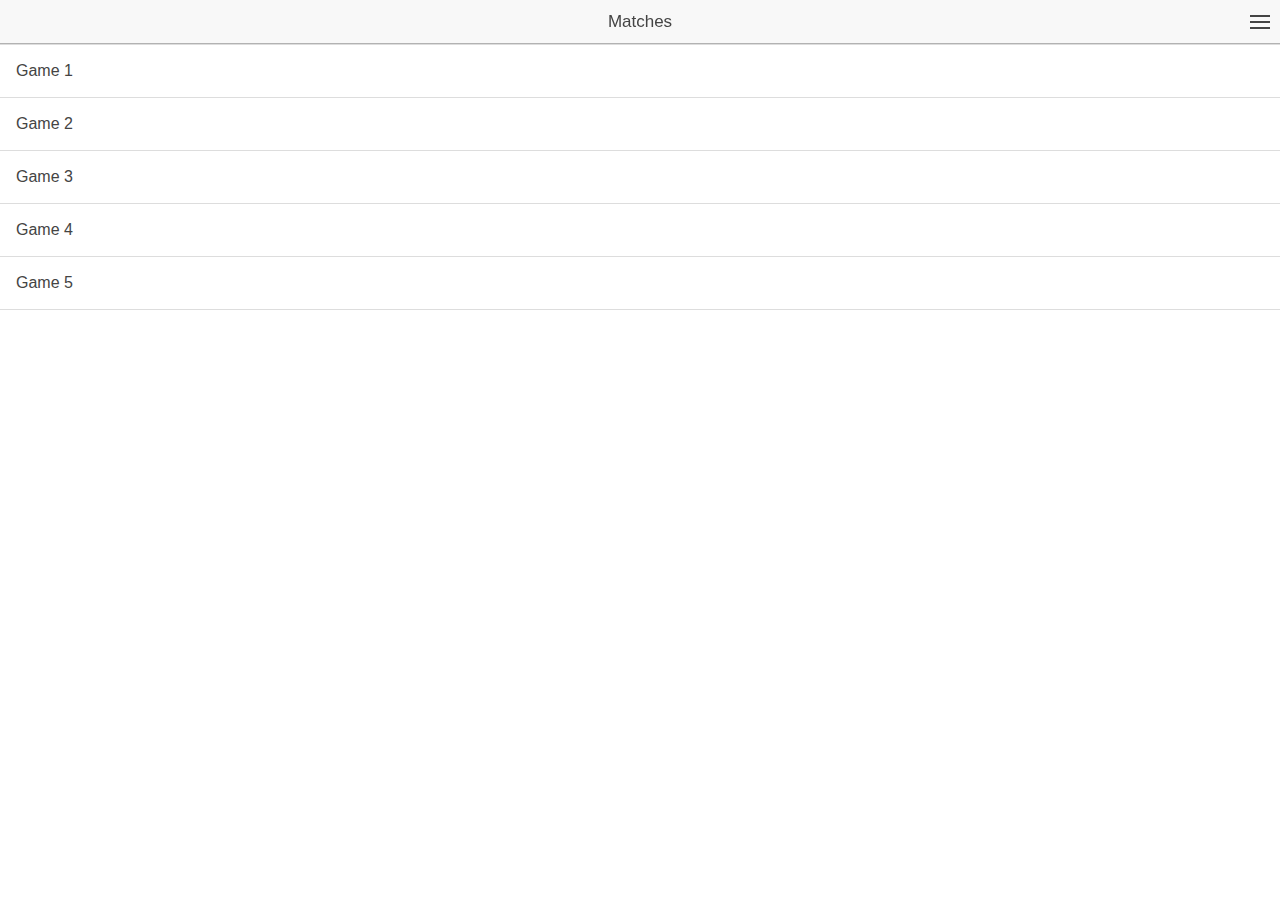
==== mobile-app/www/index.html @ 4e6ca3d6 "Application skeleton & list view" ====
<!DOCTYPE html>
<html>
  <head>
    <meta charset="utf-8">
    <meta name="viewport" content="initial-scale=1, maximum-scale=1, user-scalable=no, width=device-width">
    <title></title>

    <link href="lib/ionic/css/ionic.css" rel="stylesheet">
    <link href="css/style.css" rel="stylesheet">

    <!-- IF using Sass (run gulp sass first), then uncomment below and remove the CSS includes above
    <link href="css/ionic.app.css" rel="stylesheet">
    -->

    <!-- ionic/angularjs js -->
    <script src="lib/ionic/js/ionic.bundle.js"></script>

    <!-- cordova script (this will be a 404 during development) -->
    <script src="cordova.js"></script>

    <!-- your app's js -->
    <script src="js/app.js"></script>
    <script src="js/controllers.js"></script>
  </head>

  <body ng-app="starter">
    <ion-nav-view></ion-nav-view>
  </body>
</html>
---- mobile-app/www/css/style.css ----
/* Empty. Add your own CSS if you like */
div.player-banner{
  margin-left: 10%;
}

div.vs{
  float: left;
  padding-left: 5%;
  padding-right: 5%;
  font-weight: bold;
  font-size: 300%
}
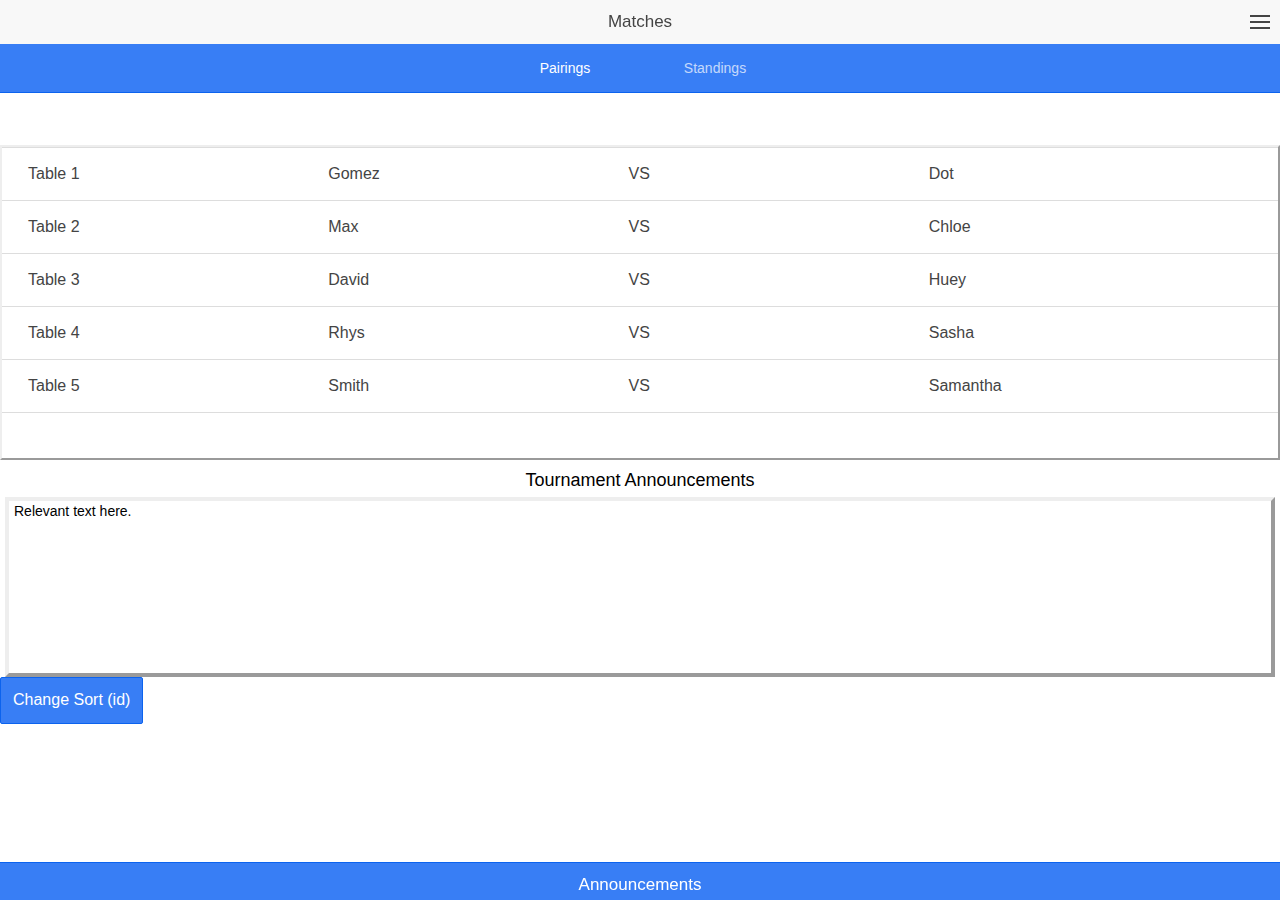
==== commit 5dae1daa: "Added pullbar" ====
--- a/mobile-app/www/index.html
+++ b/mobile-app/www/index.html
@@ -21,6 +21,7 @@
     <!-- your app's js -->
     <script src="js/app.js"></script>
     <script src="js/controllers.js"></script>
+    <script src="lib/ionic-pullup/dist/ion-pullup.js"></script>    
   </head>
 
   <body ng-app="starter">
--- a/mobile-app/www/css/style.css
+++ b/mobile-app/www/css/style.css
@@ -8,5 +8,33 @@
   padding-left: 5%;
   padding-right: 5%;
   font-weight: bold;
-  font-size: 300%
+  font-size: 300%;
 }
+
+.noPadding{
+ padding-top: 0%;
+ padding-bottom: 0%;
+ margin-bottom:0%;
+ margin-top: 0%;
+}
+
+.listBox{
+  margin-left:0%;
+  margin-top: 10vh;
+  width: 100%;
+  height: 35vh;
+  border-width: 2px;
+  border-style: outset;
+}
+
+.tournamentAnnouncements{
+  text-align: center;
+}
+
+.infoBox{
+  border-width: 4px;
+  height: 20vh;
+  border-style: outset;
+  background-color: white;
+  color: black;
+}
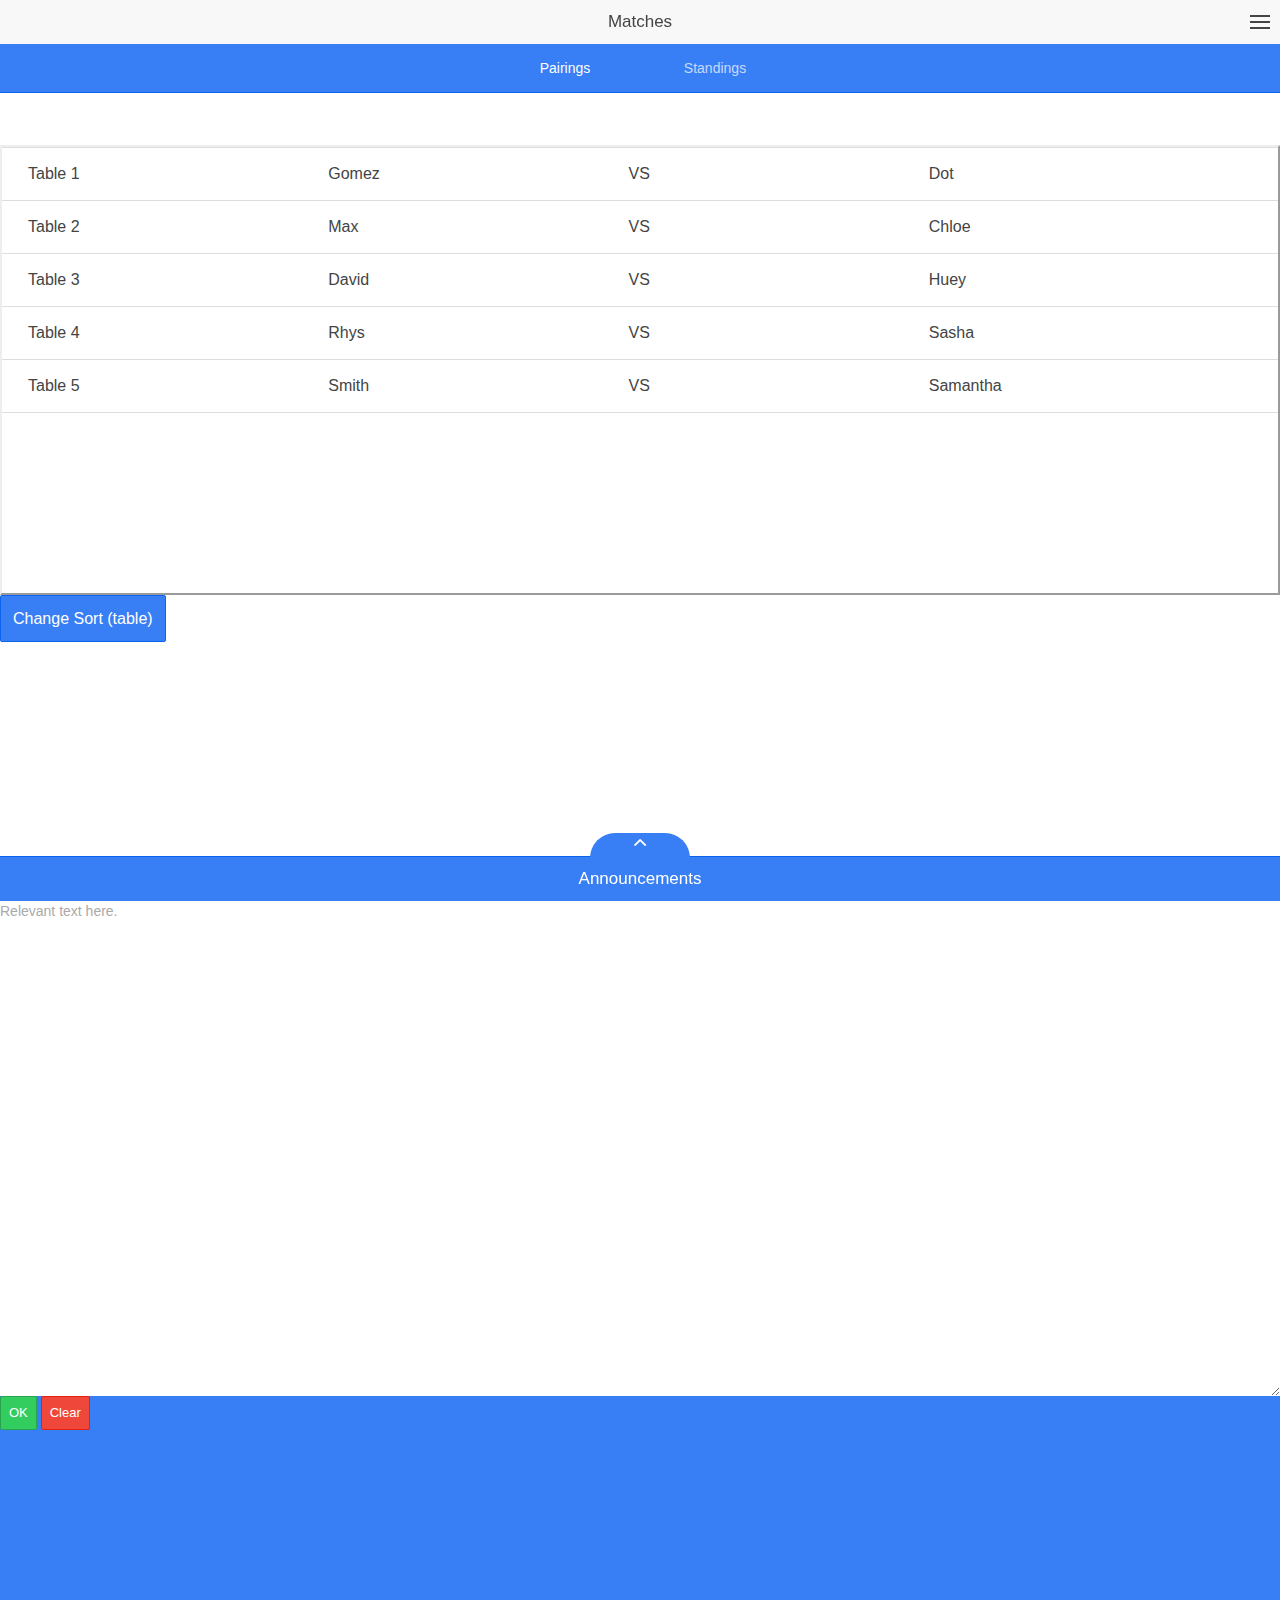
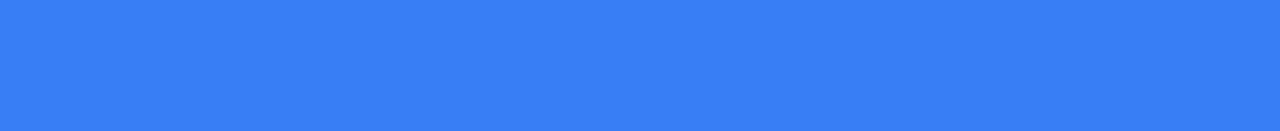
==== commit 26c5e731: "Added Report Match view" ====
--- a/mobile-app/www/index.html
+++ b/mobile-app/www/index.html
@@ -21,10 +21,31 @@
     <!-- your app's js -->
     <script src="js/app.js"></script>
     <script src="js/controllers.js"></script>
-    <script src="lib/ionic-pullup/dist/ion-pullup.js"></script>    
+    <script src="lib/ionic-pullup/dist/ion-pullup.js"></script>
   </head>
 
   <body ng-app="starter">
     <ion-nav-view></ion-nav-view>
+    <!--Pullup Footer and Announcement Bar-->
+    <ion-pull-up-footer class="bar-positive" on-expand="footerExpand()" on-collapse="footerCollapse()">
+      <ion-pull-up-handle width="100" height="25" toggle="ion-chevron-up ion-chevron-down" style="border-radius: 25px 25px 0 0">
+           <i class="icon ion-chevron-up"></i>
+       </ion-pull-up-handle>
+        <ion-pull-up-bar>
+            <h1 class="title" ion-pull-up-trigger>Announcements </h1>
+        </ion-pull-up-bar>
+        <ion-pull-up-content scroll="true">
+          <!--Announcements Form-->
+          <form name="announcementForm" id="announceFormA">
+              <textarea form="announceFormA" placeholder="Relevant text here."></textarea>
+            <button value="OK" type="submit" class="button button-balanced noPadding">
+              OK
+            </button>
+            <button value="Clear" type="reset" class="button button-assertive noPadding">
+              Clear
+            </button>
+          </form>
+        </ion-pull-up-content>
+    </ion-pull-up-footer>
   </body>
 </html>
--- a/mobile-app/www/css/style.css
+++ b/mobile-app/www/css/style.css
@@ -5,10 +5,12 @@
 
 div.vs{
   float: left;
+  padding-top:8vh;
+  padding-bottom: 8vh;
   padding-left: 5%;
   padding-right: 5%;
   font-weight: bold;
-  font-size: 300%;
+  font-size: 200%;
 }
 
 .noPadding{
@@ -18,11 +20,16 @@
  margin-top: 0%;
 }
 
+textarea{
+  height: 55vh;
+  width: 100vw;
+}
+
 .listBox{
   margin-left:0%;
   margin-top: 10vh;
   width: 100%;
-  height: 35vh;
+  height: 50vh;
   border-width: 2px;
   border-style: outset;
 }
@@ -38,3 +45,7 @@
   background-color: white;
   color: black;
 }
+
+h2.red{
+  color: red;
+}
